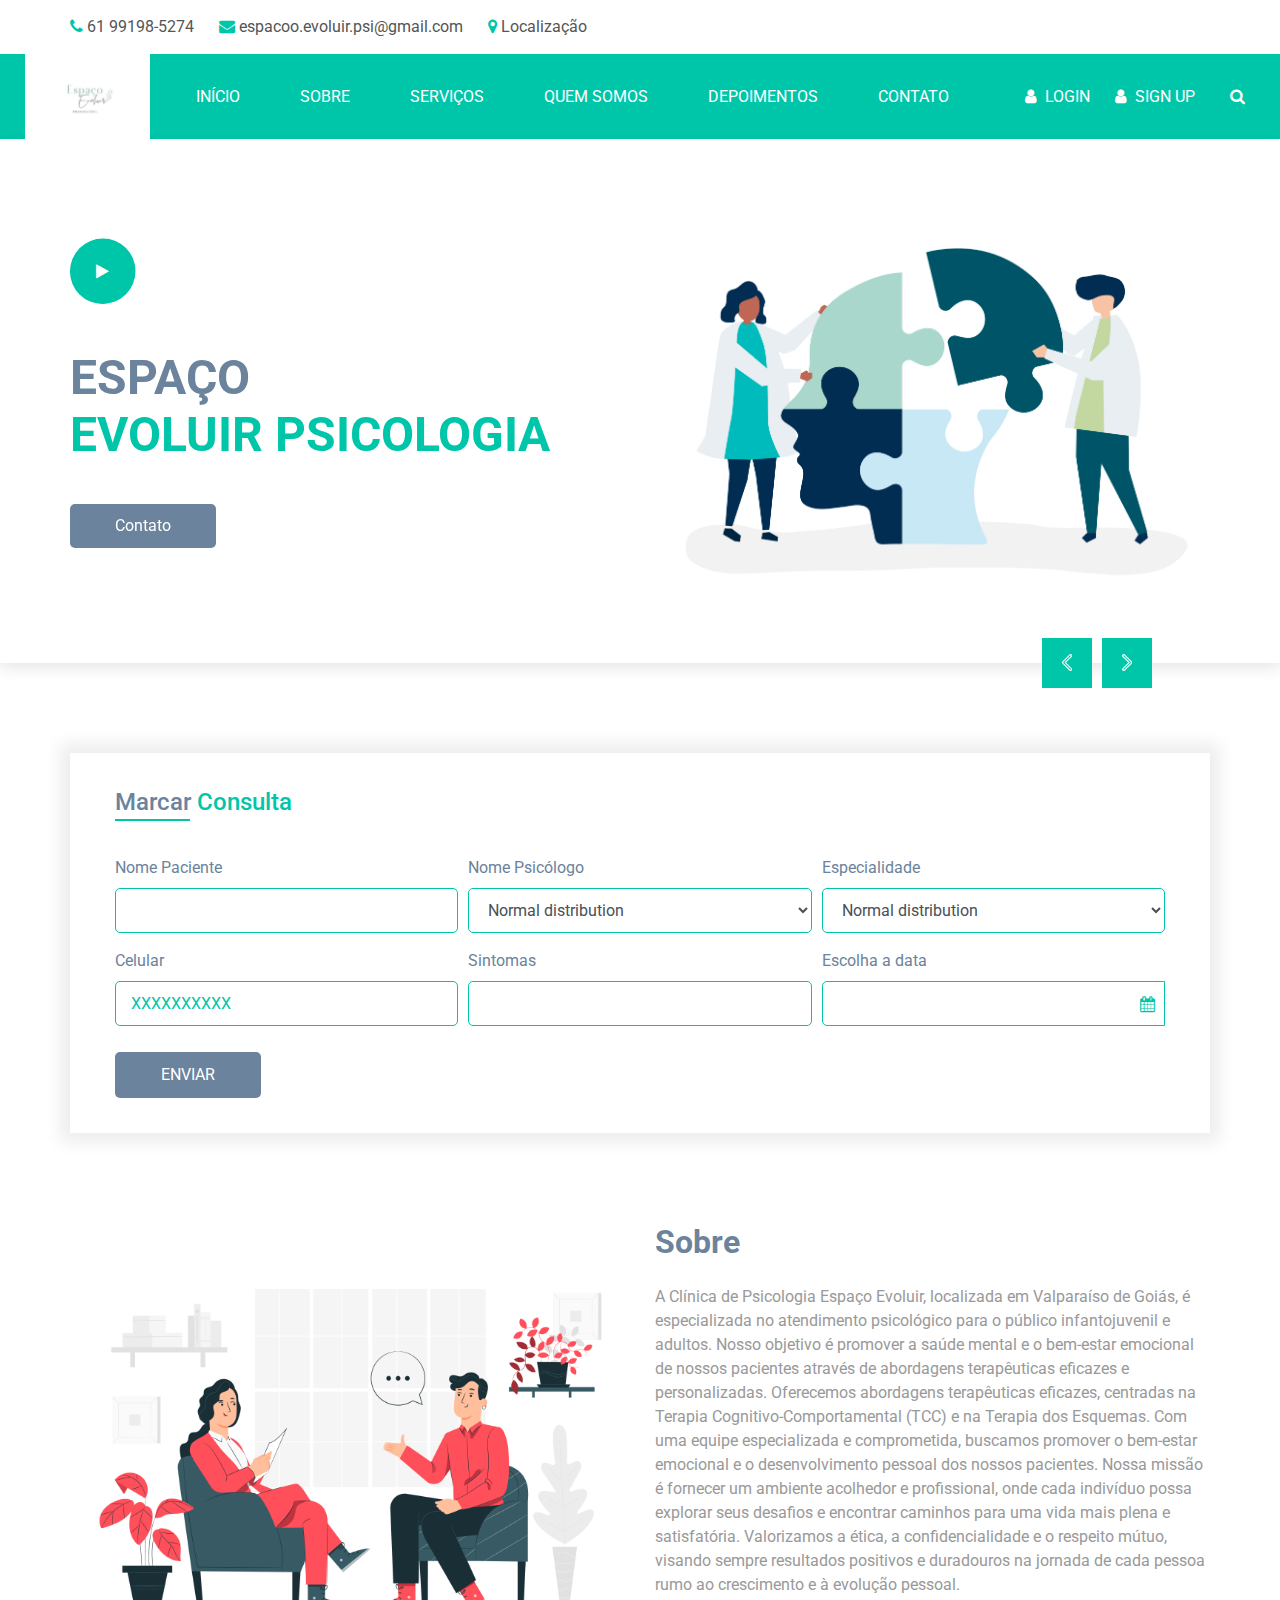
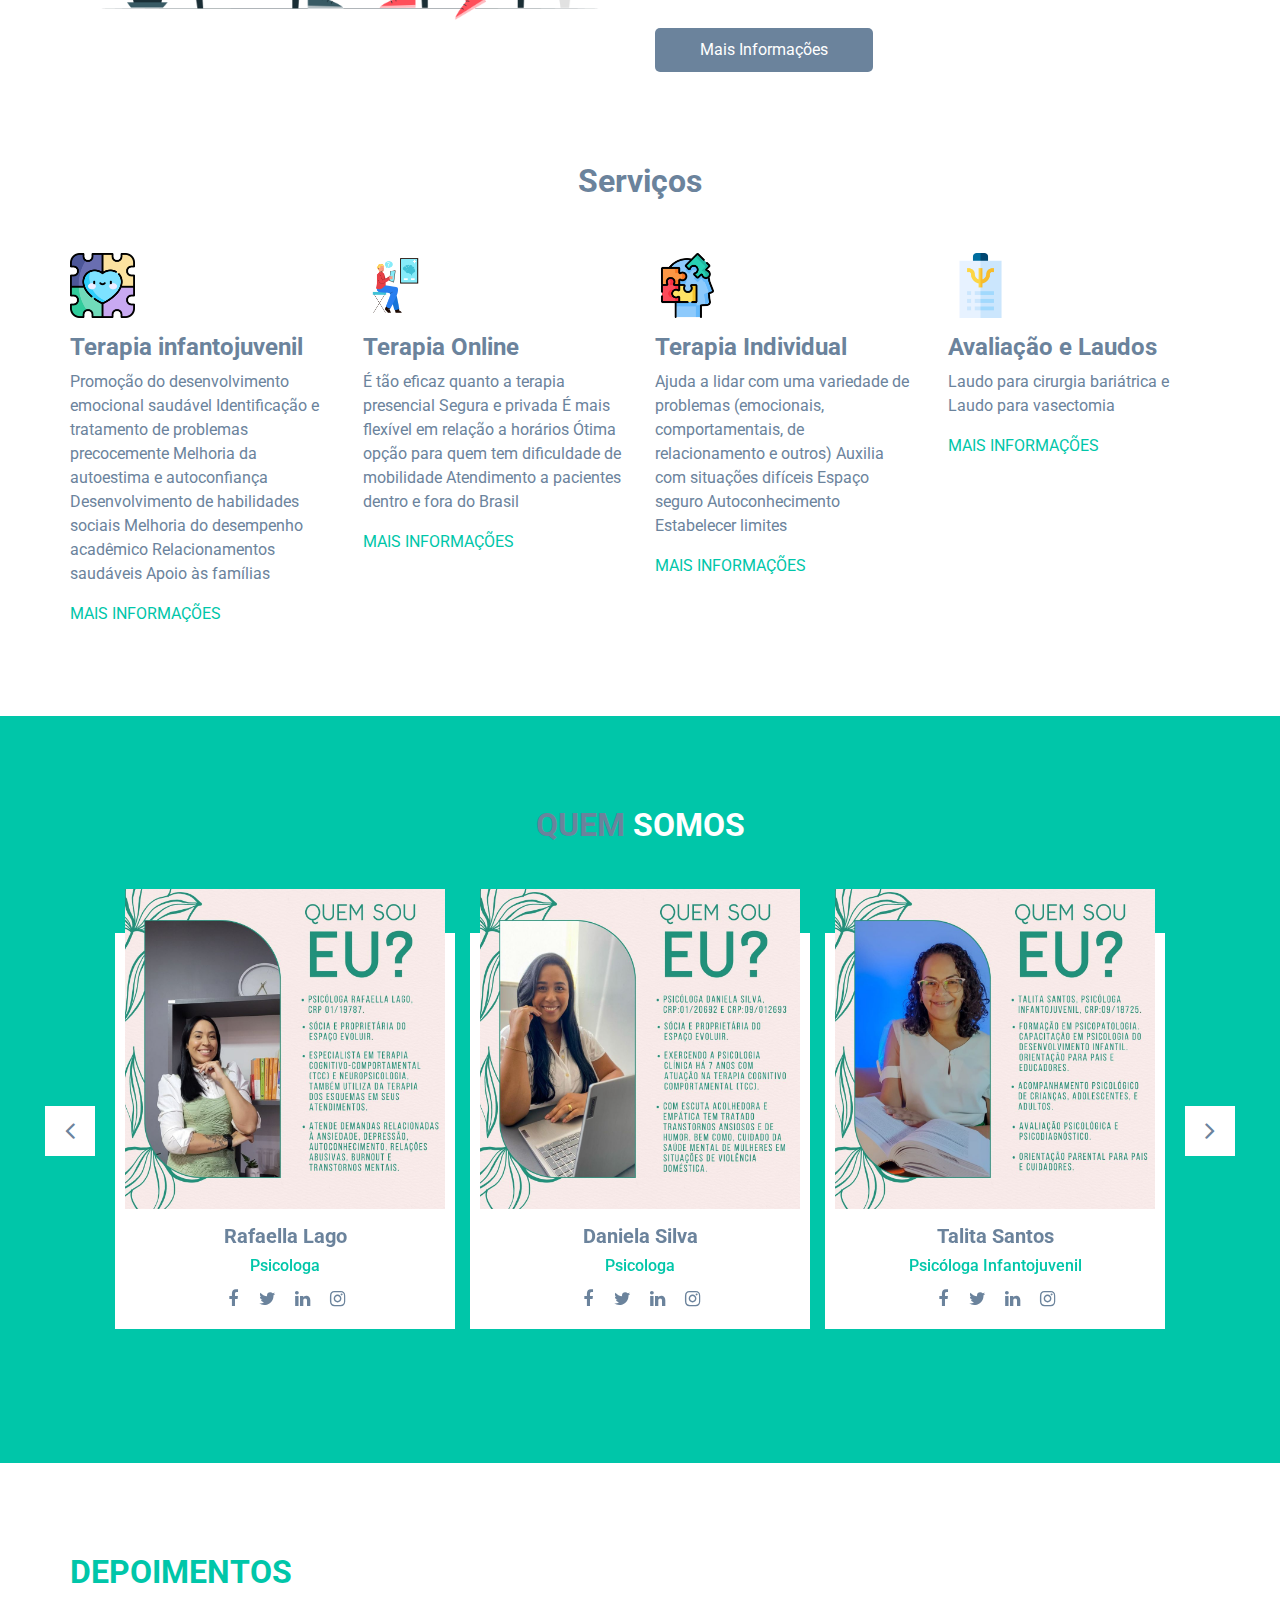
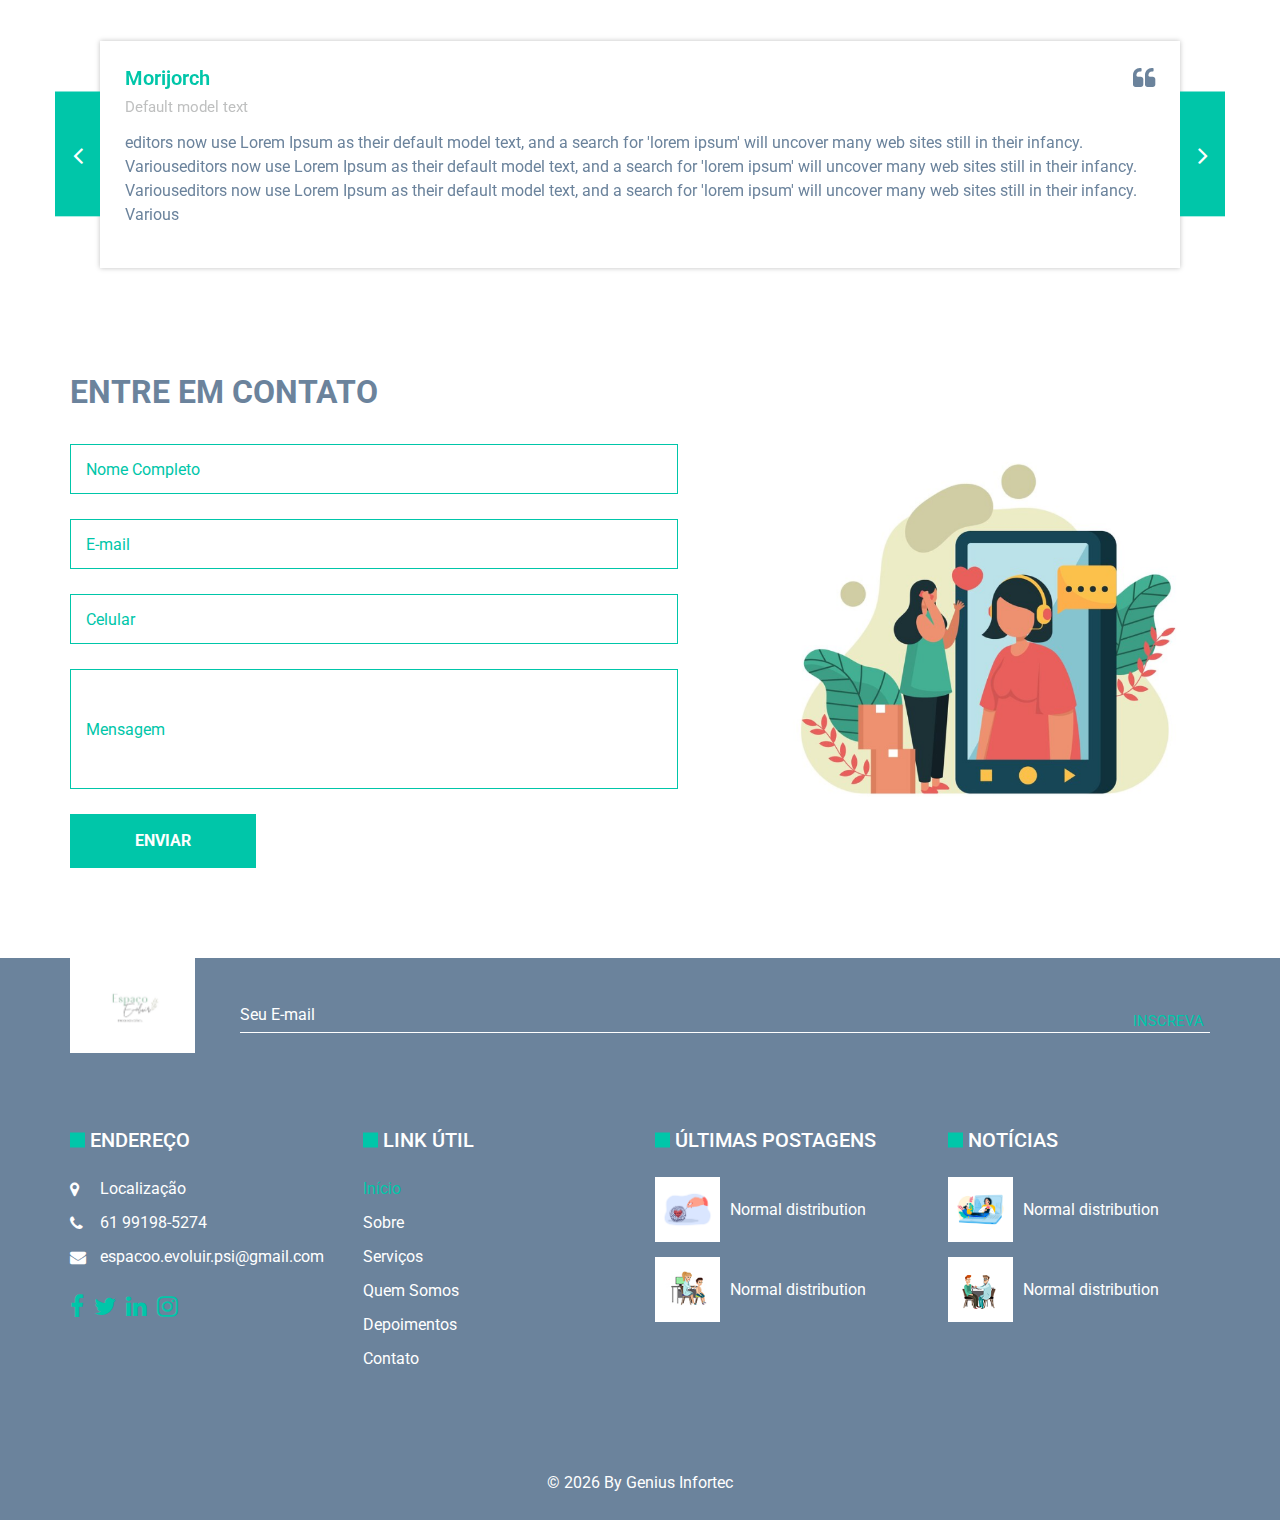
==== index.html @ e61da0c0 "first commit" ====
<!DOCTYPE html>
<html lang="pt-br">

<head>
  <!-- Basic -->
  <meta charset="utf-8" />
  <meta http-equiv="X-UA-Compatible" content="IE=edge" />
  <!-- Mobile Metas -->
  <meta name="viewport" content="width=device-width, initial-scale=1, shrink-to-fit=no" />
  <!-- Site Metas -->
  <meta name="keywords" content="" />
  <meta name="description" content="" />
  <meta name="author" content="" />

  <title>Espaço Evoluir</title>


  <!-- bootstrap core css -->
  <link rel="stylesheet" type="text/css" href="css/bootstrap.css" />

  <!-- fonts style -->
  <link href="https://fonts.googleapis.com/css2?family=Roboto:wght@400;500;700;900&display=swap" rel="stylesheet">

  <!--owl slider stylesheet -->
  <link rel="stylesheet" type="text/css" href="https://cdnjs.cloudflare.com/ajax/libs/OwlCarousel2/2.3.4/assets/owl.carousel.min.css" />

  <!-- font awesome style -->
  <link href="css/font-awesome.min.css" rel="stylesheet" />
  <!-- nice select -->
  <link rel="stylesheet" href="https://cdnjs.cloudflare.com/ajax/libs/jquery-nice-select/1.1.0/css/nice-select.min.css" integrity="sha256-mLBIhmBvigTFWPSCtvdu6a76T+3Xyt+K571hupeFLg4=" crossorigin="anonymous" />
  <!-- datepicker -->
  <link rel="stylesheet" href="https://cdnjs.cloudflare.com/ajax/libs/bootstrap-datepicker/1.3.0/css/datepicker.css">
  <!-- Custom styles for this template -->
  <link href="css/style.css" rel="stylesheet" />
  <!-- responsive style -->
  <link href="css/responsive.css" rel="stylesheet" />

</head>

<body>

  <div class="hero_area">
    <!-- header section strats -->
    <header class="header_section">
      <div class="header_top">
        <div class="container">
          <div class="contact_nav">
            <a href="">
              <i class="fa fa-phone" aria-hidden="true"></i>
              <span>
                  61 99198-5274
              </span>
            </a>
            <a href="">
              <i class="fa fa-envelope" aria-hidden="true"></i>
              <span>
                  espacoo.evoluir.psi@gmail.com
              </span>
            </a>
            <a href="">
              <i class="fa fa-map-marker" aria-hidden="true"></i>
              <span>
                Localização
              </span>
            </a>
          </div>
        </div>
      </div>
      <div class="header_bottom">
        <div class="container-fluid">
          <nav class="navbar navbar-expand-lg custom_nav-container ">
            <a class="navbar-brand" href="index.html">
              <img src="images/logo.png" alt="">
            </a>


            <button class="navbar-toggler" type="button" data-toggle="collapse" data-target="#navbarSupportedContent" aria-controls="navbarSupportedContent" aria-expanded="false" aria-label="Toggle navigation">
              <span class=""> </span>
            </button>

            <div class="collapse navbar-collapse" id="navbarSupportedContent">
              <div class="d-flex mr-auto flex-column flex-lg-row align-items-center">
                <ul class="navbar-nav  ">
                  <li class="nav-item active">
                    <a class="nav-link" href="index.html">Início<span class="sr-only">(current)</span></a>
                  </li>
                  <li class="nav-item">
                    <a class="nav-link" href="about.html"> Sobre</a>
                  </li>
                  <li class="nav-item">
                    <a class="nav-link" href="treatment.html">Serviços</a>
                  </li>
                  <li class="nav-item">
                    <a class="nav-link" href="doctor.html">Quem Somos</a>
                  </li>
                  <li class="nav-item">
                    <a class="nav-link" href="testimonial.html">Depoimentos</a>
                  </li>
                  <li class="nav-item">
                    <a class="nav-link" href="contact.html">Contato</a>
                  </li>
                </ul>
              </div>
              <div class="quote_btn-container">
                <a href="">
                  <i class="fa fa-user" aria-hidden="true"></i>
                  <span>
                    Login
                  </span>
                </a>
                <a href="">
                  <i class="fa fa-user" aria-hidden="true"></i>
                  <span>
                    Sign Up
                  </span>
                </a>
                <form class="form-inline">
                  <button class="btn  my-2 my-sm-0 nav_search-btn" type="submit">
                    <i class="fa fa-search" aria-hidden="true"></i>
                  </button>
                </form>
              </div>
            </div>
          </nav>
        </div>
      </div>
    </header>
    <!-- end header section -->
    <!-- slider section -->
    <section class="slider_section ">
      <div class="dot_design">
        <img src="images/dots.png" alt="">
      </div>
      <div id="customCarousel1" class="carousel slide" data-ride="carousel">
        <div class="carousel-inner">
          <div class="carousel-item active">
            <div class="container ">
              <div class="row">
                <div class="col-md-6">
                  <div class="detail-box">
                    <div class="play_btn">
                      <button>
                        <i class="fa fa-play" aria-hidden="true"></i>
                      </button>
                    </div>
                    <h1>
                      Espaço <br>
                      <span>
                        Evoluir Psicologia
                      </span>
                    </h1>
                    <a href="">
                      Contato
                    </a>
                  </div>
                </div>
                <div class="col-md-6">
                  <div class="img-box">
                    <img src="images/slider-img.jpg" alt="">
                  </div>
                </div>
              </div>
            </div>
          </div>
          <div class="carousel-item">
            <div class="container ">
              <div class="row">
                <div class="col-md-6">
                  <div class="detail-box">
                    <div class="play_btn">
                      <button>
                        <i class="fa fa-play" aria-hidden="true"></i>
                      </button>
                    </div>
                    <h1>
                      Espaço <br>
                      <span>
                        Evoluir Psicologia
                      </span>
                    </h1>
                    <p>
                      
                    </p>
                    <a href="">
                      Contato
                    </a>
                  </div>
                </div>
                <div class="col-md-6">
                  <div class="img-box">
                    <img src="images/slider-img.jpg" alt="">
                  </div>
                </div>
              </div>
            </div>
          </div>
          <div class="carousel-item">
            <div class="container ">
              <div class="row">
                <div class="col-md-6">
                  <div class="detail-box">
                    <div class="play_btn">
                      <button>
                        <i class="fa fa-play" aria-hidden="true"></i>
                      </button>
                    </div>
                    <h1>
                      Espaço <br>
                      <span>
                        Evoluir Psicologia
                      </span>
                    </h1>
                    <p>
                      
                    </p>
                    <a href="">
                      Contato
                    </a>
                  </div>
                </div>
                <div class="col-md-6">
                  <div class="img-box">
                    <img src="images/slider-img.jpg" alt="">
                  </div>
                </div>
              </div>
            </div>
          </div>
        </div>
        <div class="carousel_btn-box">
          <a class="carousel-control-prev" href="#customCarousel1" role="button" data-slide="prev">
            <img src="images/prev.png" alt="">
            <span class="sr-only">Voltar</span>
          </a>
          <a class="carousel-control-next" href="#customCarousel1" role="button" data-slide="next">
            <img src="images/next.png" alt="">
            <span class="sr-only">Próximo</span>
          </a>
        </div>
      </div>

    </section>
    <!-- end slider section -->
  </div>


  <!-- book section -->

  <section class="book_section layout_padding">
    <div class="container">
      <div class="row">
        <div class="col">
          <form>
            <h4>
              Marcar <span>Consulta</span>
            </h4>
            <div class="form-row ">
              <div class="form-group col-lg-4">
                <label for="inputPatientName">Nome Paciente </label>
                <input type="text" class="form-control" id="inputPatientName" placeholder="">
              </div>
              <div class="form-group col-lg-4">
                <label for="inputDoctorName">Nome Psicólogo</label>
                <select name="" class="form-control wide" id="inputDoctorName">
                  <option value="Normal distribution ">Normal distribution </option>
                  <option value="Normal distribution ">Normal distribution </option>
                  <option value="Normal distribution ">Normal distribution </option>
                </select>
              </div>
              <div class="form-group col-lg-4">
                <label for="inputDepartmentName">Especialidade</label>
                <select name="" class="form-control wide" id="inputDepartmentName">
                  <option value="Normal distribution ">Normal distribution </option>
                  <option value="Normal distribution ">Normal distribution </option>
                  <option value="Normal distribution ">Normal distribution </option>
                </select>
              </div>
            </div>
            <div class="form-row ">
              <div class="form-group col-lg-4">
                <label for="inputPhone">Celular</label>
                <input type="number" class="form-control" id="inputPhone" placeholder="XXXXXXXXXX">
              </div>
              <div class="form-group col-lg-4">
                <label for="inputSymptoms">Sintomas</label>
                <input type="text" class="form-control" id="inputSymptoms" placeholder="">
              </div>
              <div class="form-group col-lg-4">
                <label for="inputDate">Escolha a data </label>
                <div class="input-group date" id="inputDate" data-date-format="mm-dd-yyyy">
                  <input type="text" class="form-control" readonly>
                  <span class="input-group-addon date_icon">
                    <i class="fa fa-calendar" aria-hidden="true"></i>
                  </span>
                </div>
              </div>
            </div>
            <div class="btn-box">
              <button type="submit" class="btn ">Enviar</button>
            </div>
          </form>
        </div>
      </div>
    </div>
  </section>


  <!-- end book section -->


  <!-- about section -->

  <section class="about_section">
    <div class="container  ">
      <div class="row">
        <div class="col-md-6 ">
          <div class="img-box">
            <img src="images/about-img.jpg" alt="">
          </div>
        </div>
        <div class="col-md-6">
          <div class="detail-box">
            <div class="heading_container">
              <h2>
                Sobre <span></span>
              </h2>
            </div>
            <p>
              A Clínica de Psicologia Espaço Evoluir, localizada em Valparaíso de Goiás, é especializada no atendimento psicológico para o público 
              infantojuvenil e adultos. Nosso objetivo é promover a saúde mental e o bem-estar emocional de nossos pacientes através de abordagens terapêuticas 
              eficazes e personalizadas. Oferecemos abordagens terapêuticas eficazes, centradas na Terapia Cognitivo-Comportamental (TCC) e na Terapia dos Esquemas. 
              Com uma equipe especializada e comprometida, buscamos promover o bem-estar emocional e o desenvolvimento pessoal dos nossos pacientes. Nossa missão é fornecer 
              um ambiente acolhedor e profissional, onde cada indivíduo possa explorar seus desafios e encontrar caminhos para uma vida mais plena e satisfatória. 
              Valorizamos a ética, a confidencialidade e o respeito mútuo, visando sempre resultados positivos e duradouros na jornada de cada pessoa rumo ao crescimento e à evolução pessoal.
            </p>
            <a href="">
              Mais Informações
            </a>
          </div>
        </div>
      </div>
    </div>
  </section>

  <!-- end about section -->


  <!-- treatment section -->

  <section class="treatment_section layout_padding">
    <div class="side_img">
      <img src="" alt="">
    </div>
    <div class="container">
      <div class="heading_container heading_center">
        <h2>
          Serviços <span></span>
        </h2>
      </div>
      <div class="row">
        <div class="col-md-6 col-lg-3">
          <div class="box ">
            <div class="img-box">
              <img src="images/t1.png" alt="">
            </div>
            <div class="detail-box">
              <h4>
                Terapia infantojuvenil
              </h4>
              <p>
                Promoção do desenvolvimento emocional saudável
                Identificação e tratamento de problemas precocemente
                Melhoria da autoestima e autoconfiança
                Desenvolvimento de habilidades sociais
                Melhoria do desempenho acadêmico
                Relacionamentos saudáveis
                Apoio às famílias
              </p>
              <a href="">
                Mais Informações
              </a>
            </div>
          </div>
        </div>
        <div class="col-md-6 col-lg-3">
          <div class="box ">
            <div class="img-box">
              <img src="images/t2.png" alt="">
            </div>
            <div class="detail-box">
              <h4>
                Terapia Online
              </h4>
              <p>
                É tão eficaz quanto a terapia presencial
                Segura e privada
                É mais flexível em relação a horários
                Ótima opção para quem tem dificuldade de mobilidade
                Atendimento a pacientes dentro e fora do Brasil
              </p>
              <a href="">
                Mais Informações
              </a>
            </div>
          </div>
        </div>
        <div class="col-md-6 col-lg-3">
          <div class="box ">
            <div class="img-box">
              <img src="images/t3.png" alt="">
            </div>
            <div class="detail-box">
              <h4>
                Terapia Individual
              </h4>
              <p>
                Ajuda a lidar com uma variedade de problemas (emocionais, comportamentais, de relacionamento e outros)
                Auxilia com situações difíceis
                Espaço seguro
                Autoconhecimento
                Estabelecer limites
              </p>
              <a href="">
                Mais Informações
              </a>
            </div>
          </div>
        </div>
        <div class="col-md-6 col-lg-3">
          <div class="box ">
            <div class="img-box">
              <img src="images/t4.png" alt="">
            </div>
            <div class="detail-box">
              <h4>
                Avaliação e Laudos
              </h4>
              <p>
                Laudo para cirurgia bariátrica e Laudo para vasectomia
              </p>
              <a href="">
                Mais Informações
              </a>
            </div>
          </div>
        </div>
      </div>
    </div>
  </section>

  <!-- end treatment section -->

  <!-- team section -->

  <section class="team_section layout_padding">
    <div class="container">
      <div class="heading_container heading_center">
        <h2>
          Quem <span>Somos</span>
        </h2>
      </div>
      <div class="carousel-wrap ">
        <div class="owl-carousel team_carousel">
          <div class="item">
            <div class="box">
              <div class="img-box">
                <img src="images/team1.jpeg" alt="" />
              </div>
              <div class="detail-box">
                <h5>
                  Rafaella Lago
                </h5>
                <h6>
                  Psicologa
                </h6>
                <div class="social_box">
                  <a href="">
                    <i class="fa fa-facebook" aria-hidden="true"></i>
                  </a>
                  <a href="">
                    <i class="fa fa-twitter" aria-hidden="true"></i>
                  </a>
                  <a href="">
                    <i class="fa fa-linkedin" aria-hidden="true"></i>
                  </a>
                  <a href="">
                    <i class="fa fa-instagram" aria-hidden="true"></i>
                  </a>
                </div>
              </div>
            </div>
          </div>
          <div class="item">
            <div class="box">
              <div class="img-box">
                <img src="images/team2.jpeg" alt="" />
              </div>
              <div class="detail-box">
                <h5>
                  Daniela Silva
                </h5>
                <h6>
                  Psicologa
                </h6>
                <div class="social_box">
                  <a href="">
                    <i class="fa fa-facebook" aria-hidden="true"></i>
                  </a>
                  <a href="">
                    <i class="fa fa-twitter" aria-hidden="true"></i>
                  </a>
                  <a href="">
                    <i class="fa fa-linkedin" aria-hidden="true"></i>
                  </a>
                  <a href="">
                    <i class="fa fa-instagram" aria-hidden="true"></i>
                  </a>
                </div>
              </div>
            </div>
          </div>
          <div class="item">
            <div class="box">
              <div class="img-box">
                <img src="images/team3.jpeg" alt="" />
              </div>
              <div class="detail-box">
                <h5>
                  Talita Santos
                </h5>
                <h6>
                  Psicóloga Infantojuvenil
                </h6>
                <div class="social_box">
                  <a href="">
                    <i class="fa fa-facebook" aria-hidden="true"></i>
                  </a>
                  <a href="">
                    <i class="fa fa-twitter" aria-hidden="true"></i>
                  </a>
                  <a href="">
                    <i class="fa fa-linkedin" aria-hidden="true"></i>
                  </a>
                  <a href="">
                    <i class="fa fa-instagram" aria-hidden="true"></i>
                  </a>
                </div>
              </div>
            </div>
          </div>
          <div class="item">
            <div class="box">
              <div class="img-box">
                <img src="images/team4.jpeg" alt="" />
              </div>
              <div class="detail-box">
                <h5>
                  Cristina Nunes
                </h5>
                <h6>
                  Psicóloga
                </h6>
                <div class="social_box">
                  <a href="">
                    <i class="fa fa-facebook" aria-hidden="true"></i>
                  </a>
                  <a href="">
                    <i class="fa fa-twitter" aria-hidden="true"></i>
                  </a>
                  <a href="">
                    <i class="fa fa-linkedin" aria-hidden="true"></i>
                  </a>
                  <a href="">
                    <i class="fa fa-instagram" aria-hidden="true"></i>
                  </a>
                </div>
              </div>
            </div>
          </div>
        </div>
      </div>
    </div>
  </section>

  <!-- end team section -->


  <!-- client section -->
  <section class="client_section layout_padding">
    <div class="container">
      <div class="heading_container">
        <h2>
          <span>Depoimentos</span>
        </h2>
      </div>
    </div>
    <div class="container px-0">
      <div id="customCarousel2" class="carousel  carousel-fade" data-ride="carousel">
        <div class="carousel-inner">
          <div class="carousel-item active">
            <div class="box">
              <div class="client_info">
                <div class="client_name">
                  <h5>
                    Morijorch
                  </h5>
                  <h6>
                    Default model text
                  </h6>
                </div>
                <i class="fa fa-quote-left" aria-hidden="true"></i>
              </div>
              <p>
                editors now use Lorem Ipsum as their default model text, and a search for 'lorem ipsum' will uncover many web sites still in their infancy. Variouseditors now use Lorem Ipsum as their default model text, and a search for 'lorem ipsum' will uncover many web sites still in their infancy. Variouseditors now use Lorem Ipsum as their default model text, and a search for 'lorem ipsum' will uncover many web sites still in their infancy. Various
              </p>
            </div>
          </div>
          <div class="carousel-item">
            <div class="box">
              <div class="client_info">
                <div class="client_name">
                  <h5>
                    Rochak
                  </h5>
                  <h6>
                    Default model text
                  </h6>
                </div>
                <i class="fa fa-quote-left" aria-hidden="true"></i>
              </div>
              <p>
                Variouseditors now use Lorem Ipsum as their default model text, and a search for 'lorem ipsum' will uncover many web sites still in their infancy. Variouseditors now use Lorem Ipsum as their default model text, and a search for 'lorem ipsum' will uncover many web sites still in their infancy. editors now use Lorem Ipsum as their default model text, and a search for 'lorem ipsum' will uncover many web sites still in their infancy.
              </p>
            </div>
          </div>
          <div class="carousel-item">
            <div class="box">
              <div class="client_info">
                <div class="client_name">
                  <h5>
                    Brad Johns
                  </h5>
                  <h6>
                    Default model text
                  </h6>
                </div>
                <i class="fa fa-quote-left" aria-hidden="true"></i>
              </div>
              <p>
                Variouseditors now use Lorem Ipsum as their default model text, and a search for 'lorem ipsum' will uncover many web sites still in their infancy, editors now use Lorem Ipsum as their default model text, and a search for 'lorem ipsum' will uncover many web sites still in their infancy. Variouseditors now use Lorem Ipsum as their default model text, and a search for 'lorem ipsum' will uncover many web sites still in their infancy. Various
              </p>
            </div>
          </div>
        </div>
        <div class="carousel_btn-box">
          <a class="carousel-control-prev" href="#customCarousel2" role="button" data-slide="prev">
            <i class="fa fa-angle-left" aria-hidden="true"></i>
            <span class="sr-only">Voltar</span>
          </a>
          <a class="carousel-control-next" href="#customCarousel2" role="button" data-slide="next">
            <i class="fa fa-angle-right" aria-hidden="true"></i>
            <span class="sr-only">Próximo</span>
          </a>
        </div>
      </div>
    </div>
  </section>
  <!-- end client section -->

  <!-- contact section -->
  <section class="contact_section layout_padding-bottom">
    <div class="container">
      <div class="heading_container">
        <h2>
          Entre em contato
        </h2>
      </div>
      <div class="row">
        <div class="col-md-7">
          <div class="form_container">
            <form action="">
              <div>
                <input type="text" placeholder="Nome Completo" />
              </div>
              <div>
                <input type="email" placeholder="E-mail" />
              </div>
              <div>
                <input type="text" placeholder="Celular" />
              </div>
              <div>
                <input type="text" class="message-box" placeholder="Mensagem" />
              </div>
              <div class="btn_box">
                <button>
                  Enviar
                </button>
              </div>
            </form>
          </div>
        </div>
        <div class="col-md-5">
          <div class="img-box">
            <img src="images/contact-img.png" alt="">
          </div>
        </div>
      </div>
    </div>
  </section>
  <!-- end contact section -->

  <!-- info section -->
  <section class="info_section ">
    <div class="container">
      <div class="info_top">
        <div class="info_logo">
          <a href="">
            <img src="images/logo.png" alt="">
          </a>
        </div>
        <div class="info_form">
          <form action="">
            <input type="email" placeholder="Seu E-mail">
            <button>
              Inscreva
            </button>
          </form>
        </div>
      </div>
      <div class="info_bottom layout_padding2">
        <div class="row info_main_row">
          <div class="col-md-6 col-lg-3">
            <h5>
              Endereço
            </h5>
            <div class="info_contact">
              <a href="">
                <i class="fa fa-map-marker" aria-hidden="true"></i>
                <span>
                  Localização
                </span>
              </a>
              <a href="">
                <i class="fa fa-phone" aria-hidden="true"></i>
                <span>
                  61 99198-5274
                </span>
              </a>
              <a href="">
                <i class="fa fa-envelope"></i>
                <span>
                  espacoo.evoluir.psi@gmail.com
                </span>
              </a>
            </div>
            <div class="social_box">
              <a href="">
                <i class="fa fa-facebook" aria-hidden="true"></i>
              </a>
              <a href="">
                <i class="fa fa-twitter" aria-hidden="true"></i>
              </a>
              <a href="">
                <i class="fa fa-linkedin" aria-hidden="true"></i>
              </a>
              <a href="">
                <i class="fa fa-instagram" aria-hidden="true"></i>
              </a>
            </div>
          </div>
          <div class="col-md-6 col-lg-3">
            <div class="info_links">
              <h5>
                Link Útil
              </h5>
              <div class="info_links_menu">
                <a class="active" href="index.html">
                  Início
                </a>
                <a href="about.html">
                  Sobre
                </a>
                <a href="treatment.html">
                  Serviços
                </a>
                <a href="doctor.html">
                  Quem Somos
                </a>
                <a href="testimonial.html">
                  Depoimentos
                </a>
                <a href="contact.html">
                  Contato
                </a>
              </div>
            </div>
          </div>
          <div class="col-md-6 col-lg-3">
            <div class="info_post">
              <h5>
              Últimas Postagens
              </h5>
              <div class="post_box">
                <div class="img-box">
                  <img src="images/post1.jpg" alt="">
                </div>
                <p>
                  Normal
                  distribution
                </p>
              </div>
              <div class="post_box">
                <div class="img-box">
                  <img src="images/post2.jpg" alt="">
                </div>
                <p>
                  Normal
                  distribution
                </p>
              </div>
            </div>
          </div>
          <div class="col-md-6 col-lg-3">
            <div class="info_post">
              <h5>
                Notícias
              </h5>
              <div class="post_box">
                <div class="img-box">
                  <img src="images/post3.jpg" alt="">
                </div>
                <p>
                  Normal
                  distribution
                </p>
              </div>
              <div class="post_box">
                <div class="img-box">
                  <img src="images/post4.png" alt="">
                </div>
                <p>
                  Normal
                  distribution
                </p>
              </div>
            </div>
          </div>
        </div>
      </div>
    </div>
  </section>
  <!-- end info_section -->


  <!-- footer section -->
  <footer class="footer_section">
    <div class="container">
      <p>
        &copy; <span id="displayYear"></span> By Genius Infortec
        <a href="https://html.design/"></a>
      </p>
    </div>
  </footer>
  <!-- footer section -->

  <!-- jQery -->
  <script src="js/jquery-3.4.1.min.js"></script>
  <!-- bootstrap js -->
  <script src="js/bootstrap.js"></script>
  <!-- nice select -->
  <script src="https://cdnjs.cloudflare.com/ajax/libs/jquery-nice-select/1.1.0/js/jquery.nice-select.min.js" integrity="sha256-Zr3vByTlMGQhvMfgkQ5BtWRSKBGa2QlspKYJnkjZTmo=" crossorigin="anonymous"></script>
  <!-- owl slider -->
  <script src="https://cdnjs.cloudflare.com/ajax/libs/OwlCarousel2/2.3.4/owl.carousel.min.js"></script>
  <!-- datepicker -->
  <script src="https://cdnjs.cloudflare.com/ajax/libs/bootstrap-datepicker/1.3.0/js/bootstrap-datepicker.js"></script>
  <!-- custom js -->
  <script src="js/custom.js"></script>


</body>

</html>
---- css/style.css ----
body {
  font-family: 'Roboto', sans-serif;
  color: #6B839C;
  background-color: #ffffff;
  overflow-x: hidden;
}

.layout_padding {
  padding: 90px 0;
}

.layout_padding2 {
  padding: 75px 0;
}

.layout_padding2-top {
  padding-top: 75px;
}

.layout_padding2-bottom {
  padding-bottom: 75px;
}

.layout_padding-top {
  padding-top: 90px;
}

.layout_padding-bottom {
  padding-bottom: 90px;
}

.heading_container {
  display: -webkit-box;
  display: -ms-flexbox;
  display: flex;
  -webkit-box-orient: vertical;
  -webkit-box-direction: normal;
      -ms-flex-direction: column;
          flex-direction: column;
  -webkit-box-align: start;
      -ms-flex-align: start;
          align-items: flex-start;
}

.heading_container h2 {
  position: relative;
  font-weight: bold;
}

.heading_container h2 span {
  color: #00c6a9;
}

.heading_container.heading_center {
  -webkit-box-align: center;
      -ms-flex-align: center;
          align-items: center;
  text-align: center;
}

a,
a:hover,
a:focus {
  text-decoration: none;
}

a:hover,
a:focus {
  color: initial;
}

.btn,
.btn:focus {
  outline: none !important;
  -webkit-box-shadow: none;
          box-shadow: none;
}

/*header section*/
.hero_area {
  position: relative;
}

.sub_page .hero_area {
  height: auto;
}

.sub_page .header_section {
  margin-top: 0;
}

.header_section .header_top {
  padding: 15px 0;
}

.header_section .header_top .contact_nav {
  display: -webkit-box;
  display: -ms-flexbox;
  display: flex;
}

.header_section .header_top .contact_nav a {
  margin-right: 25px;
  color: #555555;
}

.header_section .header_top .contact_nav a i {
  color: #00c6a9;
}

.header_section .header_bottom {
  background-color: #00c6a9;
}

.header_section .header_bottom .container-fluid {
  padding-right: 25px;
  padding-left: 25px;
}

.navbar-brand {
  background-color: #ffffff;
  padding: 15px 35px;
}

.navbar-brand img {
  width: 55px;
}

.custom_nav-container {
  padding: 0;
}

.custom_nav-container .navbar-nav .nav-item .nav-link {
  padding: 3px 15px;
  margin: 10px 15px;
  color: #ffffff;
  text-align: center;
  text-transform: uppercase;
}
/* Cor ao passar o mouse no menu */
.custom_nav-container .navbar-nav .nav-item:hover .nav-link {
  color: #6B839C;
}

.custom_nav-container .nav_search-btn {
  width: 35px;
  height: 35px;
  padding: 0;
  border: none;
  color: #ffffff;
}

.custom_nav-container .nav_search-btn:hover {
  color: #6B839C;
}

.custom_nav-container .navbar-toggler {
  outline: none;
}

.custom_nav-container .navbar-toggler {
  padding: 0;
  width: 37px;
  height: 42px;
  -webkit-transition: all .3s;
  transition: all .3s;
}

.custom_nav-container .navbar-toggler span {
  display: block;
  width: 35px;
  height: 4px;
  background-color: #ffffff;
  margin: 7px 0;
  -webkit-transition: all 0.3s;
  transition: all 0.3s;
  position: relative;
  border-radius: 5px;
  -webkit-transition: all .3s;
  transition: all .3s;
}

.custom_nav-container .navbar-toggler span::before, .custom_nav-container .navbar-toggler span::after {
  content: "";
  position: absolute;
  left: 0;
  height: 100%;
  width: 100%;
  background-color: #ffffff;
  top: -10px;
  border-radius: 5px;
  -webkit-transition: all .3s;
  transition: all .3s;
}

.custom_nav-container .navbar-toggler span::after {
  top: 10px;
}

.custom_nav-container .navbar-toggler[aria-expanded="true"] {
  -webkit-transform: rotate(360deg);
          transform: rotate(360deg);
}

.custom_nav-container .navbar-toggler[aria-expanded="true"] span {
  -webkit-transform: rotate(45deg);
          transform: rotate(45deg);
}

.custom_nav-container .navbar-toggler[aria-expanded="true"] span::before, .custom_nav-container .navbar-toggler[aria-expanded="true"] span::after {
  -webkit-transform: rotate(90deg);
          transform: rotate(90deg);
  top: 0;
}

.custom_nav-container .navbar-toggler[aria-expanded="true"] .s-1 {
  -webkit-transform: rotate(45deg);
          transform: rotate(45deg);
  margin: 0;
  margin-bottom: -4px;
}

.custom_nav-container .navbar-toggler[aria-expanded="true"] .s-2 {
  display: none;
}

.custom_nav-container .navbar-toggler[aria-expanded="true"] .s-3 {
  -webkit-transform: rotate(-45deg);
          transform: rotate(-45deg);
  margin: 0;
  margin-top: -4px;
}

.custom_nav-container .navbar-toggler[aria-expanded="false"] .s-1,
.custom_nav-container .navbar-toggler[aria-expanded="false"] .s-2,
.custom_nav-container .navbar-toggler[aria-expanded="false"] .s-3 {
  -webkit-transform: none;
          transform: none;
}

.quote_btn-container {
  display: -webkit-box;
  display: -ms-flexbox;
  display: flex;
  -webkit-box-align: center;
      -ms-flex-align: center;
          align-items: center;
}

.quote_btn-container a {
  color: #ffffff;
  margin-right: 25px;
  text-transform: uppercase;
}

.quote_btn-container a span {
  margin-left: 5px;
}

.quote_btn-container a:hover {
  color: #6B839C;
}

/*end header section*/
/* slider section */
.slider_section {
  -webkit-box-flex: 1;
      -ms-flex: 1;
          flex: 1;
  display: -webkit-box;
  display: -ms-flexbox;
  display: flex;
  -webkit-box-align: center;
      -ms-flex-align: center;
          align-items: center;
  -webkit-box-shadow: 0 5px 15px 0 rgba(0, 0, 0, 0.1);
          box-shadow: 0 5px 15px 0 rgba(0, 0, 0, 0.1);
  padding-top: 45px;
  padding-bottom: 75px;
}

.slider_section .dot_design {
  position: absolute;
  width: 450px;
  right: 0;
  bottom: 0;
  -webkit-transform: translateY(50%);
          transform: translateY(50%);
  z-index: 1;
}

.slider_section .dot_design img {
  width: 100%;
}

.slider_section .row {
  -webkit-box-align: center;
      -ms-flex-align: center;
          align-items: center;
}

.slider_section #customCarousel1 {
  width: 100%;
  position: unset;
}

.slider_section .play_btn {
  display: -webkit-box;
  display: -ms-flexbox;
  display: flex;
  -webkit-box-align: center;
      -ms-flex-align: center;
          align-items: center;
  -webkit-box-pack: center;
      -ms-flex-pack: center;
          justify-content: center;
  border-radius: 100%;
  width: 65px;
  height: 65px;
  position: relative;
  z-index: 3;
  margin-top: 15px;
  margin-bottom: 45px;
}

.slider_section .play_btn button {
  background-color: #00c6a9;
  display: -webkit-box;
  display: -ms-flexbox;
  display: flex;
  -webkit-box-align: center;
      -ms-flex-align: center;
          align-items: center;
  -webkit-box-pack: center;
      -ms-flex-pack: center;
          justify-content: center;
  border-radius: 100%;
  width: 100%;
  height: 100%;
  border: none;
  position: relative;
  z-index: 5;
  color: #ffffff;
  outline: none;
}

.slider_section .play_btn::before {
  content: "";
  width: 100%;
  height: 100%;
  position: absolute;
  top: 50%;
  left: 50%;
  background-color: #00c6a9;
  opacity: 1;
  border-radius: 100%;
  -webkit-transform: translate(-50%, -50%);
          transform: translate(-50%, -50%);
}

.slider_section .play_btn::before {
  z-index: 2;
  -webkit-animation: before-animation 1500ms infinite;
          animation: before-animation 1500ms infinite;
}

@-webkit-keyframes before-animation {
  0% {
    -webkit-transform: translateX(-50%) translateY(-50%) translateZ(0) scale(1);
            transform: translateX(-50%) translateY(-50%) translateZ(0) scale(1);
    opacity: 1;
  }
  100% {
    -webkit-transform: translateX(-50%) translateY(-50%) translateZ(0) scale(1.4);
            transform: translateX(-50%) translateY(-50%) translateZ(0) scale(1.4);
    opacity: 0;
  }
}

@keyframes before-animation {
  0% {
    -webkit-transform: translateX(-50%) translateY(-50%) translateZ(0) scale(1);
            transform: translateX(-50%) translateY(-50%) translateZ(0) scale(1);
    opacity: 1;
  }
  100% {
    -webkit-transform: translateX(-50%) translateY(-50%) translateZ(0) scale(1.4);
            transform: translateX(-50%) translateY(-50%) translateZ(0) scale(1.4);
    opacity: 0;
  }
}

.slider_section .detail-box {
  color: #6B839C;
}

.slider_section .detail-box h1 {
  font-size: 3rem;
  font-weight: bold;
  text-transform: uppercase;
  margin-bottom: 25px;
}

.slider_section .detail-box h1 span {
  color: #00c6a9;
}

.slider_section .detail-box p {
  color: #6d6d6d;
}

.slider_section .detail-box a {
  display: inline-block;
  padding: 10px 45px;
  background-color: #6B839C;
  color: #ffffff;
  border-radius: 5px;
  margin-top: 15px;
}

.slider_section .detail-box a:hover {
  background-color: #6B839C;
}

.slider_section .img-box img {
  width: 100%;
}

.slider_section .carousel_btn-box {
  position: absolute;
  bottom: 0;
  right: 10%;
  display: -webkit-box;
  display: -ms-flexbox;
  display: flex;
  -webkit-box-pack: justify;
      -ms-flex-pack: justify;
          justify-content: space-between;
  width: 110px;
  height: 50px;
  -webkit-transform: translateY(50%);
          transform: translateY(50%);
  z-index: 3;
}

.slider_section .carousel_btn-box .carousel-control-prev,
.slider_section .carousel_btn-box .carousel-control-next {
  position: unset;
  width: 50px;
  height: 50px;
  background-color: #00c6a9;
  opacity: 1;
}

.slider_section .carousel_btn-box .carousel-control-prev img,
.slider_section .carousel_btn-box .carousel-control-next img {
  width: 10px;
}

.slider_section .carousel_btn-box .carousel-control-prev:hover,
.slider_section .carousel_btn-box .carousel-control-next:hover {
  background-color: #6B839C;
}

.book_section h4 {
  position: relative;
  padding-bottom: 5px;
  margin-bottom: 35px;
}

.book_section h4 span {
  color: #00c6a9;
}

.book_section h4::before {
  content: "";
  position: absolute;
  left: 0;
  bottom: 0;
  width: 75px;
  height: 2px;
  background-color: #00c6a9;
}

.book_section form {
  padding: 35px 45px;
  -webkit-box-shadow: 0 0 15px 10px rgba(0, 0, 0, 0.07);
          box-shadow: 0 0 15px 10px rgba(0, 0, 0, 0.07);
}

.book_section form label {
  color: #6B839C;
}

.book_section form .form-control {
  width: 100%;
  background-color: transparent;
  border: 1px solid #00c6a9;
  height: 45px;
  outline: none;
  -webkit-box-shadow: none;
          box-shadow: none;
  border-radius: 5px;
  padding: 0 15px;
}

.book_section form .form-control::-webkit-input-placeholder {
  color: #00c6a9;
}

.book_section form .form-control:-ms-input-placeholder {
  color: #00c6a9;
}

.book_section form .form-control::-ms-input-placeholder {
  color: #00c6a9;
}

.book_section form .form-control::placeholder {
  color: #00c6a9;
}

.book_section form #inputDate {
  color: #00c6a9;
}

.book_section form #inputDate input {
  color: #00c6a9;
}

.book_section form button.btn {
  background-color: #6B839C;
  color: #ffffff;
  padding: 10px 45px;
  border-radius: 5px;
  margin-top: 10px;
  text-transform: uppercase;
}

.book_section .date_icon {
  right: 10px;
  height: 100%;
  position: absolute;
  background-color: transparent;
  border: none;
  display: -webkit-box;
  display: -ms-flexbox;
  display: flex;
  -webkit-box-pack: center;
      -ms-flex-pack: center;
          justify-content: center;
  -webkit-box-align: center;
      -ms-flex-align: center;
          align-items: center;
  color: #00c6a9;
}

.book_section .nice-select:after {
  content: "\f107";
  font-family: FontAwesome;
  border: none;
  width: auto;
  height: auto;
  -webkit-transform: none;
          transform: none;
  top: 7px;
  font-size: 20px;
  font-weight: bold;
  -webkit-transition: all .3s;
  transition: all .3s;
}

.book_section .nice-select.open:after {
  content: "\f106";
}

.about_section .row {
  -webkit-box-align: center;
      -ms-flex-align: center;
          align-items: center;
}

.about_section .img-box img {
  max-width: 100%;
}

.about_section .detail-box p {
  color: #999;
  margin-top: 15px;
}

.about_section .detail-box a {
  display: inline-block;
  padding: 10px 45px;
  background-color: #6B839C;
  color: #ffffff;
  border-radius: 5px;
  margin-top: 15px;
}

.about_section .detail-box a:hover {
  background-color: #6B839C;
}

.treatment_section {
  position: relative;
}

.treatment_section .side_img {
  position: absolute;
  right: 15px;
  width: 175px;
  height: auto;
  bottom: 125px;
}

.treatment_section .side_img img {
  width: 100%;
}

.treatment_section .heading_container h2 {
  text-transform: none;
}

.treatment_section .box {
  margin-top: 45px;
}

.treatment_section .box .img-box {
  width: 65px;
}

.treatment_section .box .img-box img {
  width: 100%;
}

.treatment_section .box .detail-box {
  margin-top: 15px;
}

.treatment_section .box .detail-box h4 {
  font-weight: bold;
}

.treatment_section .box .detail-box a {
  text-transform: uppercase;
  color: #00c6a9;
}

.treatment_section .box .detail-box a:hover {
  color: #252525;
}

.team_section {
  background-color: #00c6a9;
}

.team_section .heading_container {
  margin-bottom: 45px;
}

.team_section .heading_container h2 {
  color: #6B839C;
  text-transform: uppercase;
  margin: 0;
}

.team_section .heading_container h2 span {
  color: #ffffff;
}

.team_section .box {
  display: -webkit-box;
  display: -ms-flexbox;
  display: flex;
  -webkit-box-orient: vertical;
  -webkit-box-direction: normal;
      -ms-flex-direction: column;
          flex-direction: column;
  -webkit-box-align: center;
      -ms-flex-align: center;
          align-items: center;
  text-align: center;
  -webkit-transition: all 0.3s;
  transition: all 0.3s;
  padding: 0 10px;
  background: -webkit-gradient(linear, left top, left bottom, color-stop(10%, transparent), color-stop(10%, #ffffff));
  background: linear-gradient(to bottom, transparent 10%, #ffffff 10%);
}

.team_section .box .img-box img {
  width: 100%;
}

.team_section .box .detail-box {
  padding: 15px;
  border-radius: 10px;
  -webkit-transition: all 0.3s;
  transition: all 0.3s;
}

.team_section .box .detail-box h5 {
  font-weight: bold;
}

.team_section .box .detail-box h6 {
  color: #00c6a9;
}

.team_section .box .detail-box .social_box {
  display: -webkit-box;
  display: -ms-flexbox;
  display: flex;
  -webkit-box-pack: center;
      -ms-flex-pack: center;
          justify-content: center;
}

.team_section .box .detail-box .social_box a {
  width: 30px;
  height: 30px;
  border-radius: 100%;
  display: -webkit-box;
  display: -ms-flexbox;
  display: flex;
  -webkit-box-pack: center;
      -ms-flex-pack: center;
          justify-content: center;
  -webkit-box-align: center;
      -ms-flex-align: center;
          align-items: center;
  font-size: 18px;
  margin: 0 2.5px;
  color: #6B839C;
}

.team_section .team_carousel {
  margin-top: 45px;
  padding: 0 45px;
}

.team_section .team_carousel .owl-nav {
  display: -webkit-box;
  display: -ms-flexbox;
  display: flex;
  -webkit-box-pack: center;
      -ms-flex-pack: center;
          justify-content: center;
  margin-top: 20px;
}

.team_section .team_carousel .owl-nav button {
  position: absolute;
  top: 50%;
  width: 50px;
  height: 50px;
  background-color: #ffffff;
  outline: none;
  color: #6B839C;
  -webkit-transform: translateY(-50%);
          transform: translateY(-50%);
  font-size: 28px;
  font-weight: bold;
}

.team_section .team_carousel .owl-nav button:hover {
  background-color: #6B839C;
  color: #ffffff;
}

.team_section .team_carousel .owl-nav button.owl-prev {
  left: -25px;
}

.team_section .team_carousel .owl-nav button.owl-next {
  right: -25px;
}

.client_section .heading_container {
  margin-bottom: 35px;
}

.client_section .heading_container h2 {
  text-transform: uppercase;
  margin: 0;
}

.client_section .box {
  margin: 15px 45px;
  -webkit-box-shadow: 0 0 5px 0 rgba(0, 0, 0, 0.25);
          box-shadow: 0 0 5px 0 rgba(0, 0, 0, 0.25);
  padding: 25px;
}

.client_section .box .client_info {
  display: -webkit-box;
  display: -ms-flexbox;
  display: flex;
  -webkit-box-pack: justify;
      -ms-flex-pack: justify;
          justify-content: space-between;
}

.client_section .box .client_info .client_name h5 {
  font-weight: 600;
  color: #00c6a9;
}

.client_section .box .client_info .client_name h6 {
  margin-bottom: 0;
  color: #bfc0c0;
  font-weight: normal;
  font-size: 15px;
}

.client_section .box .client_info i {
  font-size: 24px;
}

.client_section .box p {
  margin-top: 15px;
}

.client_section .carousel-control-prev,
.client_section .carousel-control-next {
  width: 45px;
  height: 125px;
  background-color: #00c6a9;
  opacity: 1;
  font-size: 28px;
  font-weight: bold;
  top: 50%;
  -webkit-transform: translateY(-50%);
          transform: translateY(-50%);
}

.client_section .carousel-control-prev {
  left: 0;
}

.client_section .carousel-control-next {
  right: 0;
}

.contact_section {
  position: relative;
}

.contact_section .heading_container {
  margin-bottom: 25px;
}

.contact_section .heading_container h2 {
  text-transform: uppercase;
}

.contact_section .form_container {
  margin-right: 45px;
}

.contact_section .form_container input {
  width: 100%;
  border: 1px solid #00c6a9;
  height: 50px;
  margin-bottom: 25px;
  padding-left: 15px;
  background-color: transparent;
  outline: none;
  color: #6B839C;
}

.contact_section .form_container input::-webkit-input-placeholder {
  color: #00c6a9;
}

.contact_section .form_container input:-ms-input-placeholder {
  color: #00c6a9;
}

.contact_section .form_container input::-ms-input-placeholder {
  color: #00c6a9;
}

.contact_section .form_container input::placeholder {
  color: #00c6a9;
}

.contact_section .form_container input.message-box {
  height: 120px;
}

.contact_section .form_container button {
  border: none;
  text-transform: uppercase;
  display: inline-block;
  padding: 15px 65px;
  background-color: #00c6a9;
  color: #ffffff;
  border-radius: 0;
  font-weight: bold;
}

.contact_section .form_container button:hover {
  background-color: #00937d;
}

.contact_section .img-box img {
  width: 100%;
}

.info_section {
  background-color: #6B839C;
  color: #ffffff;
}

.info_section .info_top {
  display: -webkit-box;
  display: -ms-flexbox;
  display: flex;
  -webkit-box-align: center;
      -ms-flex-align: center;
          align-items: center;
}

.info_section .info_top .info_logo {
  margin-right: 45px;
}

.info_section .info_top .info_logo a {
  display: block;
  background-color: #ffffff;
  padding: 20px 35px;
}

.info_section .info_top .info_logo a img {
  width: 55px;
}

.info_section .info_form {
  -webkit-box-flex: 1;
      -ms-flex: 1;
          flex: 1;
  margin-top: 15px;
}

.info_section .info_form form {
  display: -webkit-box;
  display: -ms-flexbox;
  display: flex;
  -webkit-box-align: end;
      -ms-flex-align: end;
          align-items: flex-end;
}

.info_section .info_form form input {
  background-color: transparent;
  padding: 5px 0;
  outline: none;
  width: 100%;
  min-width: 100%;
  color: #ffffff;
  border: none;
  border-bottom: 1px solid #ffffff;
}

.info_section .info_form form input::-webkit-input-placeholder {
  color: #ffffff;
}

.info_section .info_form form input:-ms-input-placeholder {
  color: #ffffff;
}

.info_section .info_form form input::-ms-input-placeholder {
  color: #ffffff;
}

.info_section .info_form form input::placeholder {
  color: #ffffff;
}

.info_section .info_form form button {
  background-color: transparent;
  color: #00c6a9;
  margin-top: 15px;
  text-transform: uppercase;
  font-size: 15px;
  outline: none;
  border: none;
  -webkit-transform: translateX(-100%);
          transform: translateX(-100%);
}

.info_section h5 {
  text-transform: uppercase;
  position: relative;
  padding-left: 20px;
  margin-bottom: 25px;
}

.info_section h5:before {
  content: "";
  position: absolute;
  top: 50%;
  left: 0;
  width: 15px;
  height: 15px;
  background-color: #00c6a9;
  -webkit-transform: translateY(-50%);
          transform: translateY(-50%);
}

.info_section .info_links .info_links_menu {
  display: -webkit-box;
  display: -ms-flexbox;
  display: flex;
  -webkit-box-orient: vertical;
  -webkit-box-direction: normal;
      -ms-flex-direction: column;
          flex-direction: column;
}

.info_section .info_links .info_links_menu a {
  color: #ffffff;
}

.info_section .info_links .info_links_menu a:not(:nth-last-child(1)) {
  margin-bottom: 10px;
}

.info_section .info_links .info_links_menu a:hover, .info_section .info_links .info_links_menu a.active {
  color: #00c6a9;
}

.info_section .info_post .post_box {
  display: -webkit-box;
  display: -ms-flexbox;
  display: flex;
  -webkit-box-align: center;
      -ms-flex-align: center;
          align-items: center;
}

.info_section .info_post .post_box .img-box {
  width: 65px;
  min-width: 65px;
  height: 65px;
  display: -webkit-box;
  display: -ms-flexbox;
  display: flex;
  -webkit-box-pack: center;
      -ms-flex-pack: center;
          justify-content: center;
  -webkit-box-align: center;
      -ms-flex-align: center;
          align-items: center;
  background-color: #ffffff;
  margin-right: 10px;
}

.info_section .info_post .post_box .img-box img {
  width: 55px;
}

.info_section .info_post .post_box p {
  margin: 0;
}

.info_section .info_post .post_box:not(:nth-last-child(1)) {
  margin-bottom: 15px;
}

.info_section .info_contact a {
  display: -webkit-box;
  display: -ms-flexbox;
  display: flex;
  -webkit-box-align: center;
      -ms-flex-align: center;
          align-items: center;
  color: #ffffff;
  margin-bottom: 10px;
}

.info_section .info_contact a i {
  margin-right: 5px;
  width: 25px;
}

.info_section .info_contact a:hover p {
  color: #ffffff;
}

.info_section .social_box {
  width: 100%;
  display: -webkit-box;
  display: -ms-flexbox;
  display: flex;
  margin-top: 25px;
}

.info_section .social_box a {
  display: -webkit-box;
  display: -ms-flexbox;
  display: flex;
  -webkit-box-pack: center;
      -ms-flex-pack: center;
          justify-content: center;
  -webkit-box-align: center;
      -ms-flex-align: center;
          align-items: center;
  color: #00c6a9;
  font-size: 24px;
  margin-right: 10px;
}

/* footer section*/
.footer_section {
  position: relative;
  background-color: #6B839C;
  text-align: center;
}

.footer_section p {
  color: #ffffff;
  padding: 25px 0;
  margin: 0;
}

.footer_section p a {
  color: inherit;
}
/*# sourceMappingURL=style.css.map */
---- css/responsive.css ----
@media (max-width: 1300px) {
  .treatment_section .side_img {
    opacity: 0.2;
  }
}

@media (max-width: 1120px) {}

@media (max-width: 992px) {
  .hero_area {
    height: auto;
  }

  .header_section {
    margin-top: 0;
  }

  .header_section .header_top .contact_nav {
    justify-content: space-between;
  }

  .quote_btn-container {
    flex-direction: column;
    align-items: center;
  }

  .quote_btn-container a {
    margin-right: 0;
    margin-top: 10px;
  }

  .slider_section {
    padding: 75px 0 125px 0;
  }


  .client_section .box {
    margin: 15px;
  }

  .client_section .carousel_btn-box {
    display: flex;
    justify-content: center;
    margin-top: 45px;
  }

  .client_section .carousel-control-prev,
  .client_section .carousel-control-next {
    position: unset;
    margin: 0 2.5px;
    width: 45px;
    height: 45px;
  }

  .info_section .info_main_row>div {
    margin-bottom: 25px;
  }
}

@media (max-width: 768px) {
  .about_section .detail-box {
    margin-top: 45px;
  }

  .slider_section .dot_design {
    opacity: 0.4;
  }

  .team_section .team_carousel {
    padding: 0;
  }

  .team_section .team_carousel .owl-nav {
    margin-top: 45px;
  }

  .team_section .team_carousel .owl-nav button {
    position: unset;
    transform: none;
  }

  .contact_section .form_container {
    margin-right: 0;
    margin-bottom: 25px;
  }

  .info_section .info_main_row>div {
    display: flex;
    flex-direction: column;
    align-items: center;
    text-align: center;
  }

  .info_section .info_main_row>div:nth-last-child(1) {
    margin-bottom: 0;
  }

  .info_section .info_contact {
    display: flex;
    flex-direction: column;
    align-items: center;
  }

  .info_section .social_box {
    justify-content: center;
  }

  .info_section .info_post {
    display: flex;
    flex-direction: column;
    align-items: center;
  }

  .info_section .info_post .post_box {
    flex-direction: column;
    align-items: center;
  }

  .info_section .info_post .post_box .img-box {
    margin-right: 0;
    margin-bottom: 10px;
  }
}

@media (max-width: 576px) {
  .header_section .header_top .contact_nav a {
    margin-right: 0;
  }

  .header_section .header_top .contact_nav a span {
    display: none;
  }

  .header_section .header_top .contact_nav a i {
    font-size: 28px;
    margin: 0;
  }

  .treatment_section .side_img {
    display: none;
  }

  .info_section .info_top {
    flex-direction: column;
  }

  .info_section .info_top .info_logo {
    margin-right: 0;
    margin-bottom: 25px;
  }
}

@media (max-width: 480px) {}

@media (max-width: 420px) {}

@media (max-width: 376px) {
  .slider_section .detail_box h1 {
    font-size: 2.5rem;
  }
}

@media (min-width: 1200px) {
  .container {
    max-width: 1170px;
  }
}
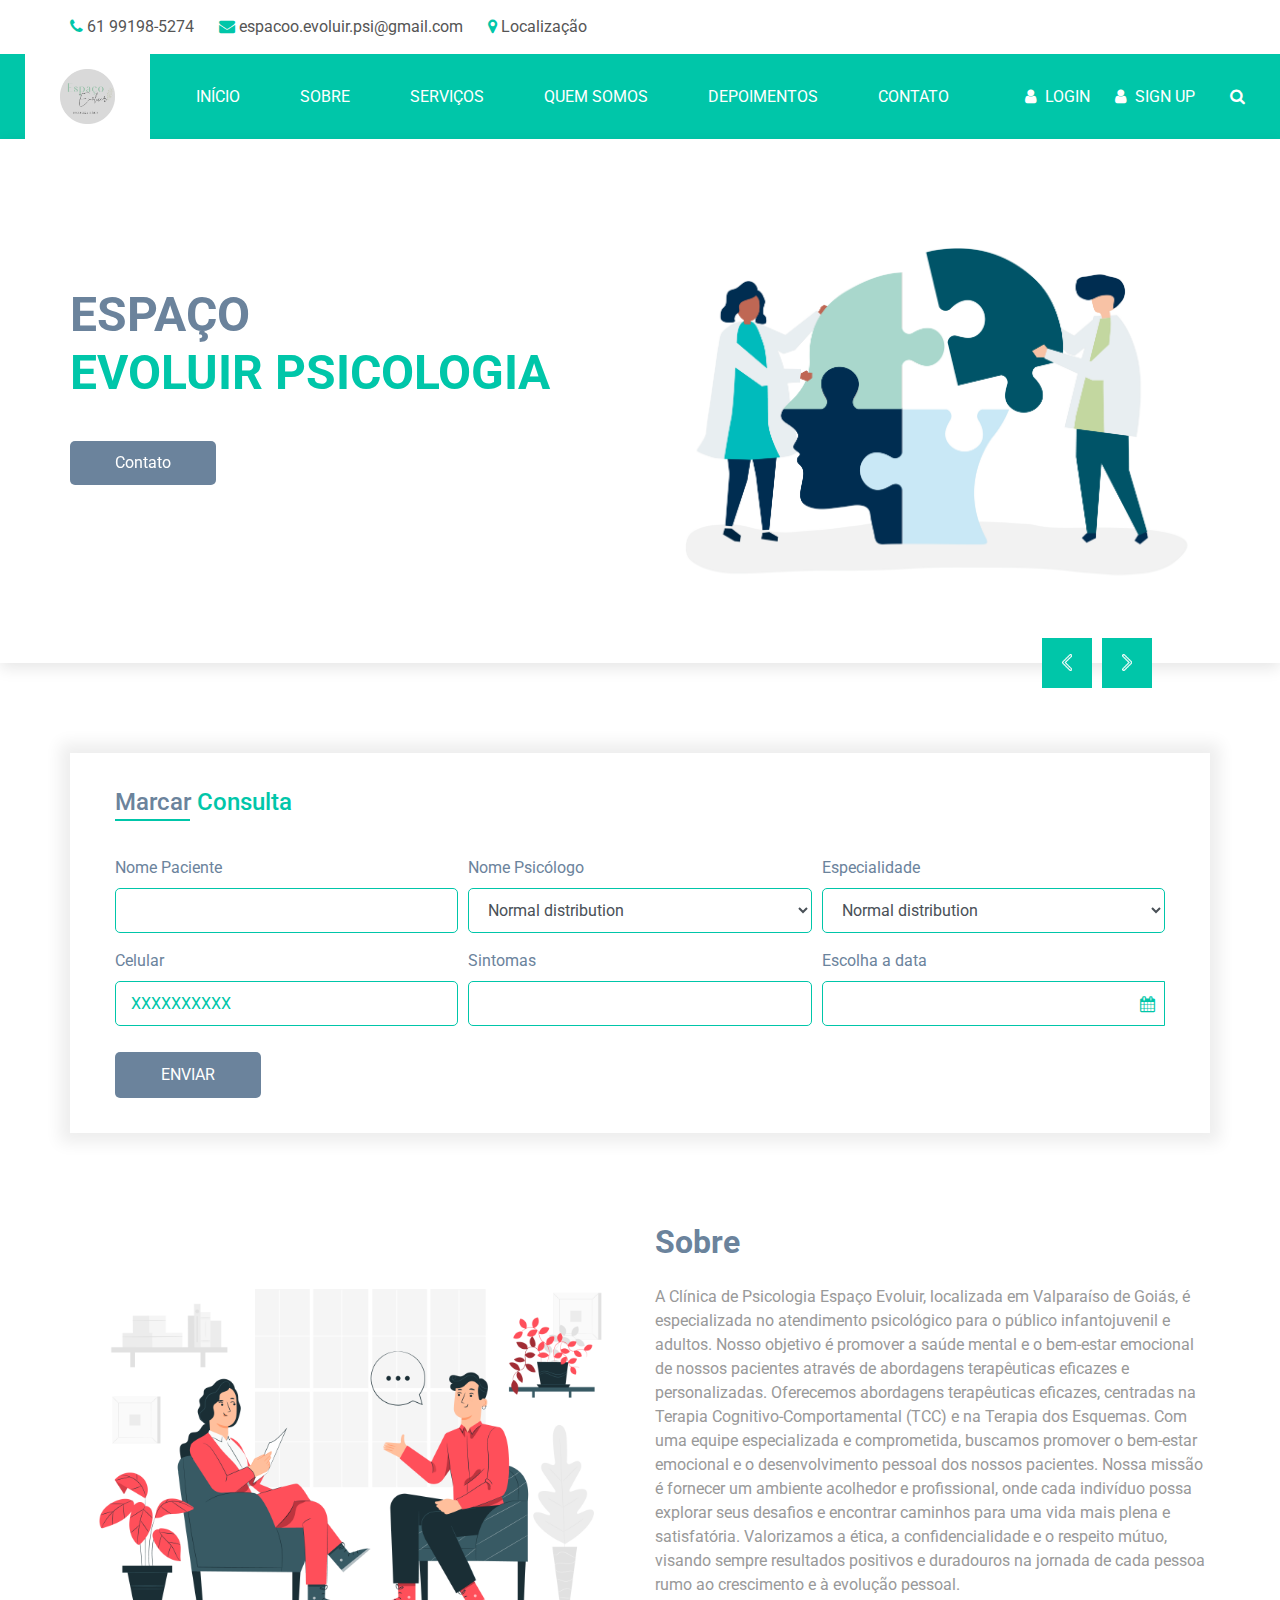
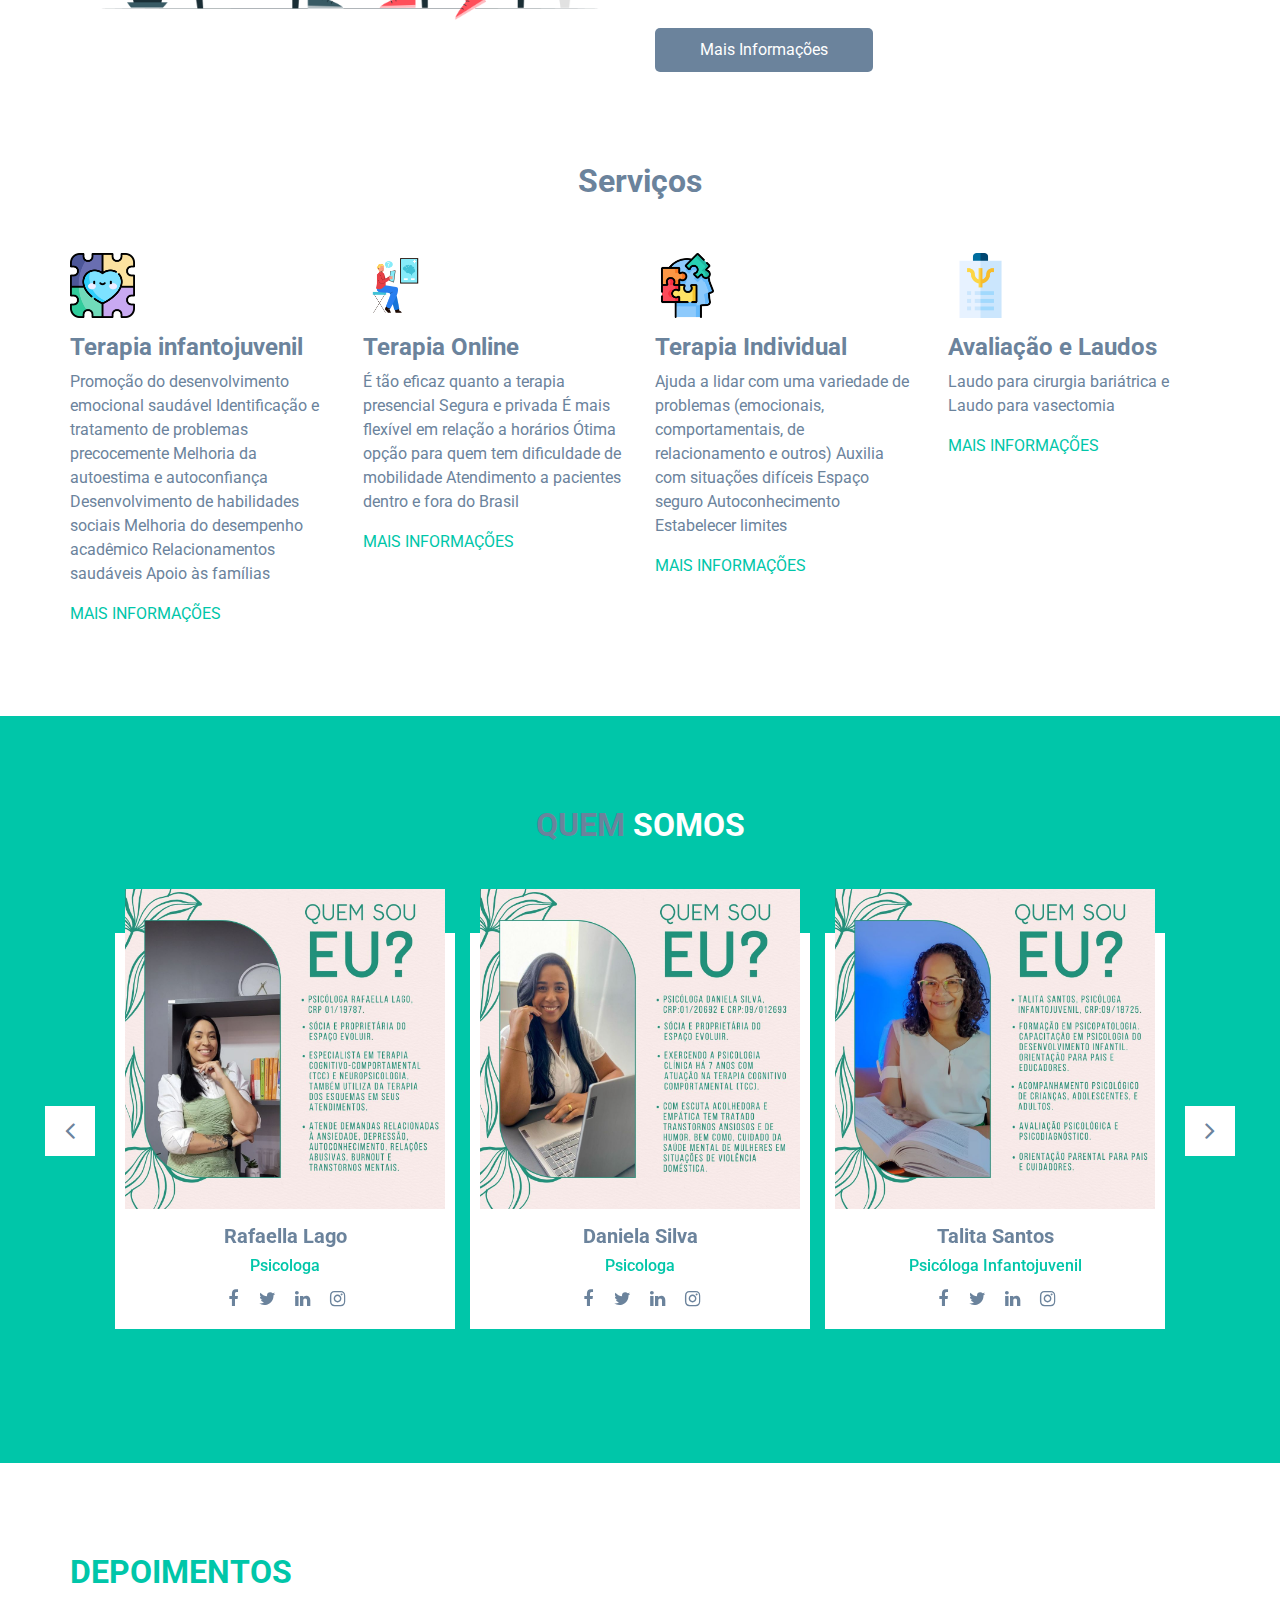
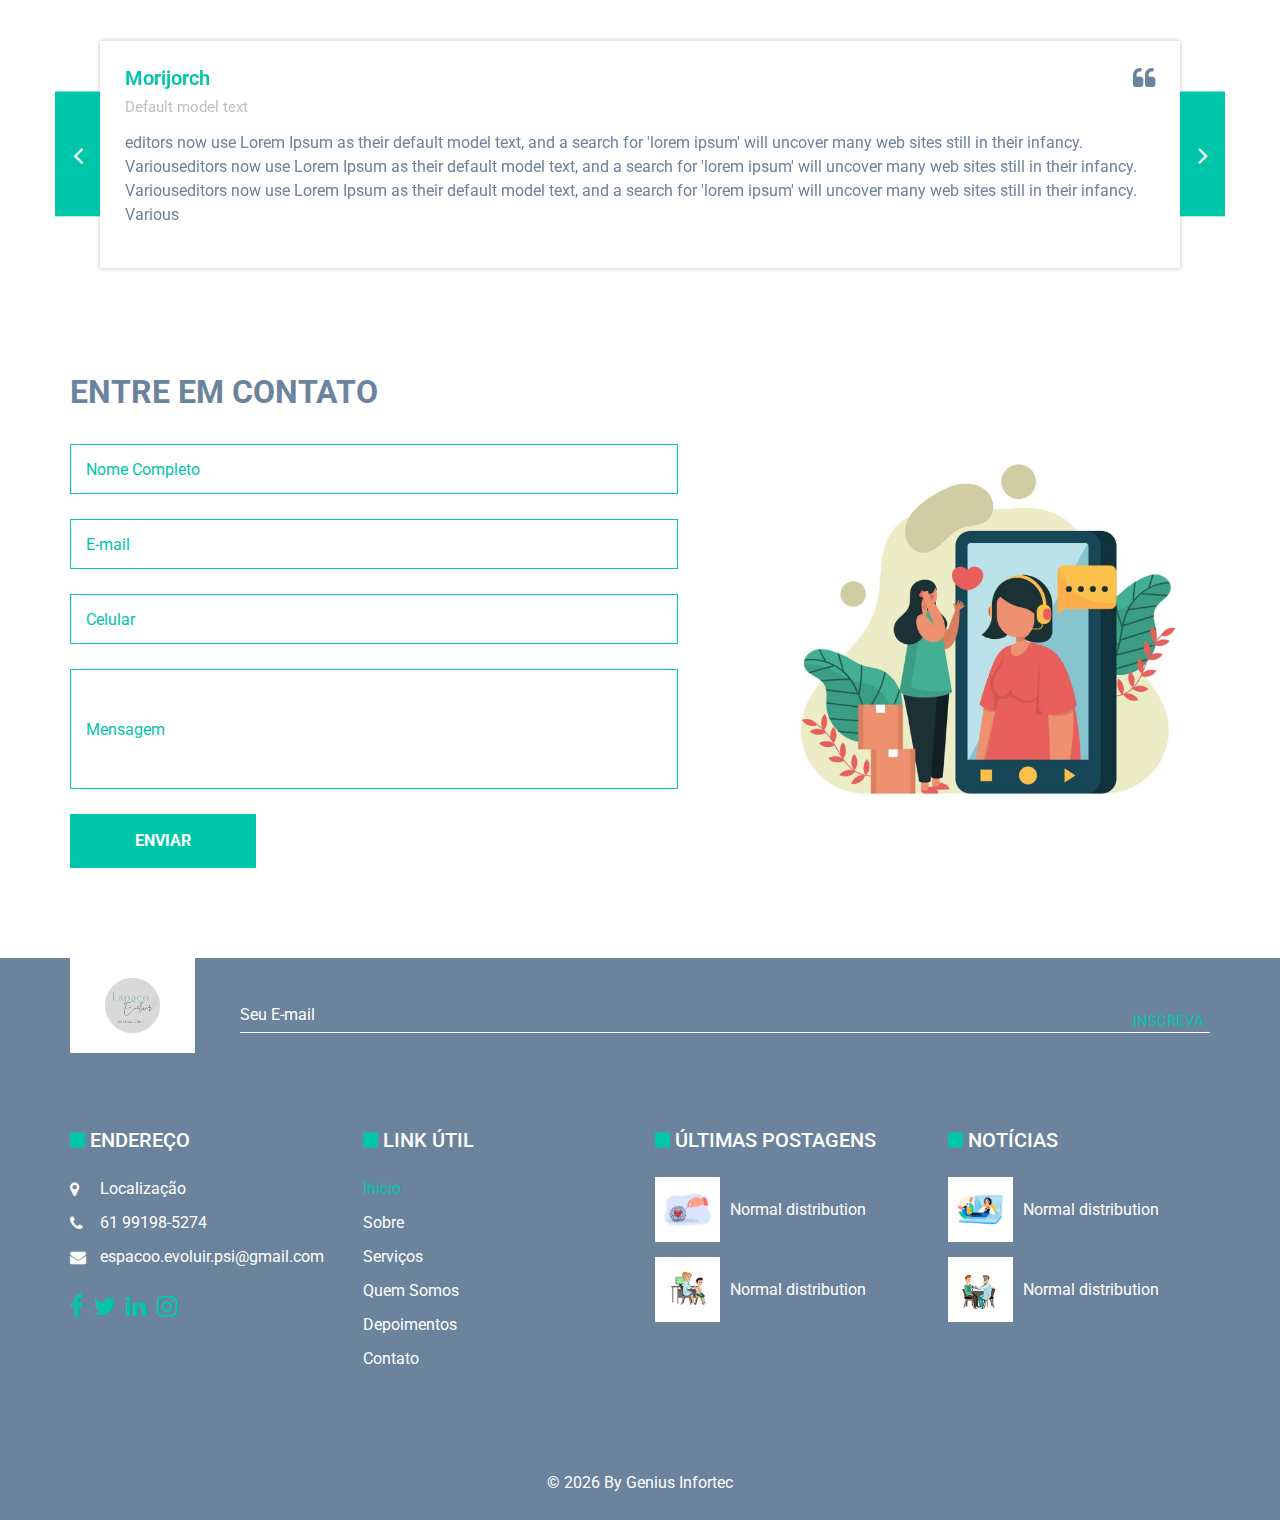
==== commit d359d1f9: "Alteração site espaço evoluir" ====
--- a/index.html
+++ b/index.html
@@ -138,11 +138,11 @@
               <div class="row">
                 <div class="col-md-6">
                   <div class="detail-box">
-                    <div class="play_btn">
+                    <!-- <div class="play_btn"> 
                       <button>
                         <i class="fa fa-play" aria-hidden="true"></i>
                       </button>
-                    </div>
+                    </div> -->
                     <h1>
                       Espaço <br>
                       <span>
@@ -167,11 +167,11 @@
               <div class="row">
                 <div class="col-md-6">
                   <div class="detail-box">
-                    <div class="play_btn">
+                    <!-- <div class="play_btn"> 
                       <button>
                         <i class="fa fa-play" aria-hidden="true"></i>
                       </button>
-                    </div>
+                    </div> -->
                     <h1>
                       Espaço <br>
                       <span>
@@ -199,11 +199,11 @@
               <div class="row">
                 <div class="col-md-6">
                   <div class="detail-box">
-                    <div class="play_btn">
+                    <!-- <div class="play_btn"> 
                       <button>
                         <i class="fa fa-play" aria-hidden="true"></i>
                       </button>
-                    </div>
+                    </div> -->
                     <h1>
                       Espaço <br>
                       <span>
